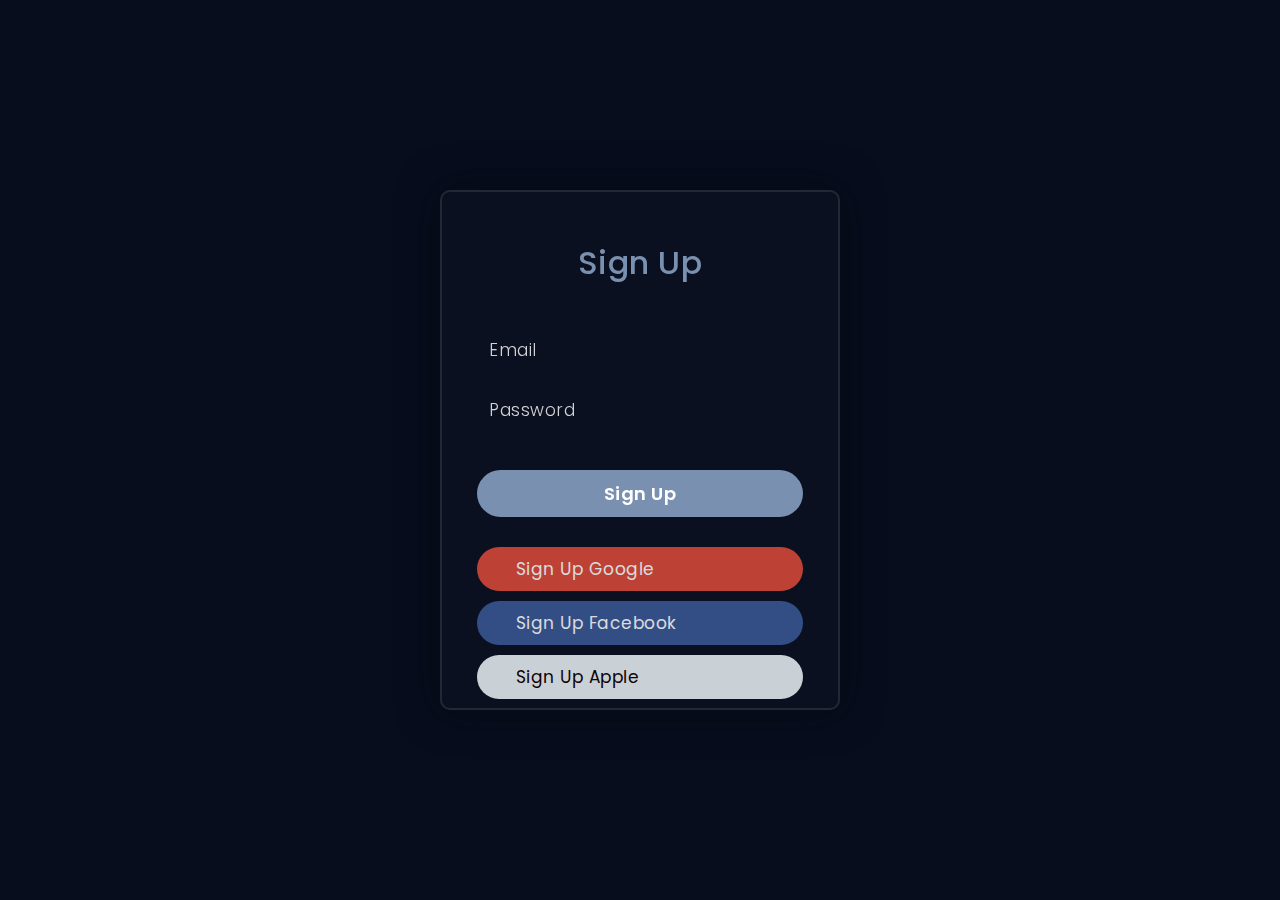
==== .vscode/Signup.html @ f4711d6f "#sign up" ====
<!DOCTYPE html>
<html lang="en">
<head>
    <title>Sign Up</title>
 
    <link rel="preconnect" href="https://fonts.gstatic.com">
    <link rel="stylesheet" href="https://cdnjs.cloudflare.com/ajax/libs/font-awesome/5.15.4/css/all.min.css">
    <link href="https://fonts.googleapis.com/css2?family=Poppins:wght@300;500;600&display=swap" rel="stylesheet">
    
    <style media="screen">
      *,
*:before,
*:after{
    padding: 0;
    margin: 0;
    box-sizing: border-box;
}
body{
    background-color: #070d1d;
    }

form{
    height: 520px;
    width: 400px;
    background-color: #0a1020;
    position: absolute;
    transform: translate(-50%,-50%);
    top: 50%;
    left: 50%;
    border-radius: 10px;
    backdrop-filter: blur(10px);
    border: 2px solid rgba(255,255,255,0.1);
    box-shadow: 0 0 40px rgba(8,7,16,0.6);
    padding: 50px 35px;
}
form *{
    font-family: 'Poppins',sans-serif;
    color: #7990b0;
    letter-spacing: 0.5px;
    outline: none;
    border: none;
}
form h3{
    font-size: 32px;
    font-weight: 500;
    line-height: 42px;
    text-align: center;
}

label{
    display: block;
    margin-top: 30px;
    font-size: 16px;
    font-weight: 500;
}
input{
    display: block;
    height: 50px;
    width: 100%;
    background-color: transparent;
    border-radius: 3px;
    padding: 0 10px;
    margin-top: 8px;
    font-size: 14px;
    font-weight: 300;
}
::placeholder{
    color: #f7f4f4;
}
button{
    margin-top: 30px;
    width: 100%;
    background-color: #7990b0;
    color: #ffffff;
    padding: 10px 0;
    font-size: 18px;
    font-weight: 600;
    border-radius: 30px;
    cursor: pointer;
}
.social{
  margin-top: 30px;
  display: flex;
}
.social div{
  background: rgb(233, 40, 40);
  width: 120px;
  border-radius: 3px;
  padding: 5px 10px 10px 5px;
  background-color: rgba(255,255,255,0.27);
  color: #eaf0fb;
  text-align: center;
}
.social div:hover{
  background-color: rgba(255,255,255,0.47);
}
.social .fb{
  margin-left: 20px;
}
.social i{
  margin-right: 4px;
}

.fb {
    background-color: #3B5998;
    color: white;
  }
  
  .apple {
    background-color: #ecf2f7;
    color: rgb(17, 1, 1);
  }
  
  .google {
    background-color: #dd4b39;
    color: white;
  }
  
  input,
.btn {
  width: 100%;
  padding: 12px;
  border: none;
  border-radius: 30px;
  margin: 5px 0;
  opacity: 0.85;
  display: inline-block;
  font-size: 17px;
  line-height: 20px;
  text-decoration: none;
}

    </style>
</head>
<body>
    <div class="background">
        <div class="shape"></div>
        <div class="shape"></div>
    </div>
    <form>
        <h3>Sign Up</h3><br>
        <br>
        <input type="email" class="email" placeholder="Email" id="email"><br>
        <input type="password" class="pass" placeholder="Password" id="password">

        <button>Sign Up</button>
        <div class="col"><br>
            <a href="#" class="google btn"><i class="fa fa-google fa-fw">
            </i> Sign Up Google
          </a><br>
            <a href="#" class="fb btn">
              <i class="fa fa-facebook fa-fw"></i> Sign Up Facebook
             </a><br>
            <a href="#" class="apple btn">
              <i class="fa fa-apple fa-fw"></i> Sign Up Apple
            </a>
          </div>
    </form>
</body>
</html>
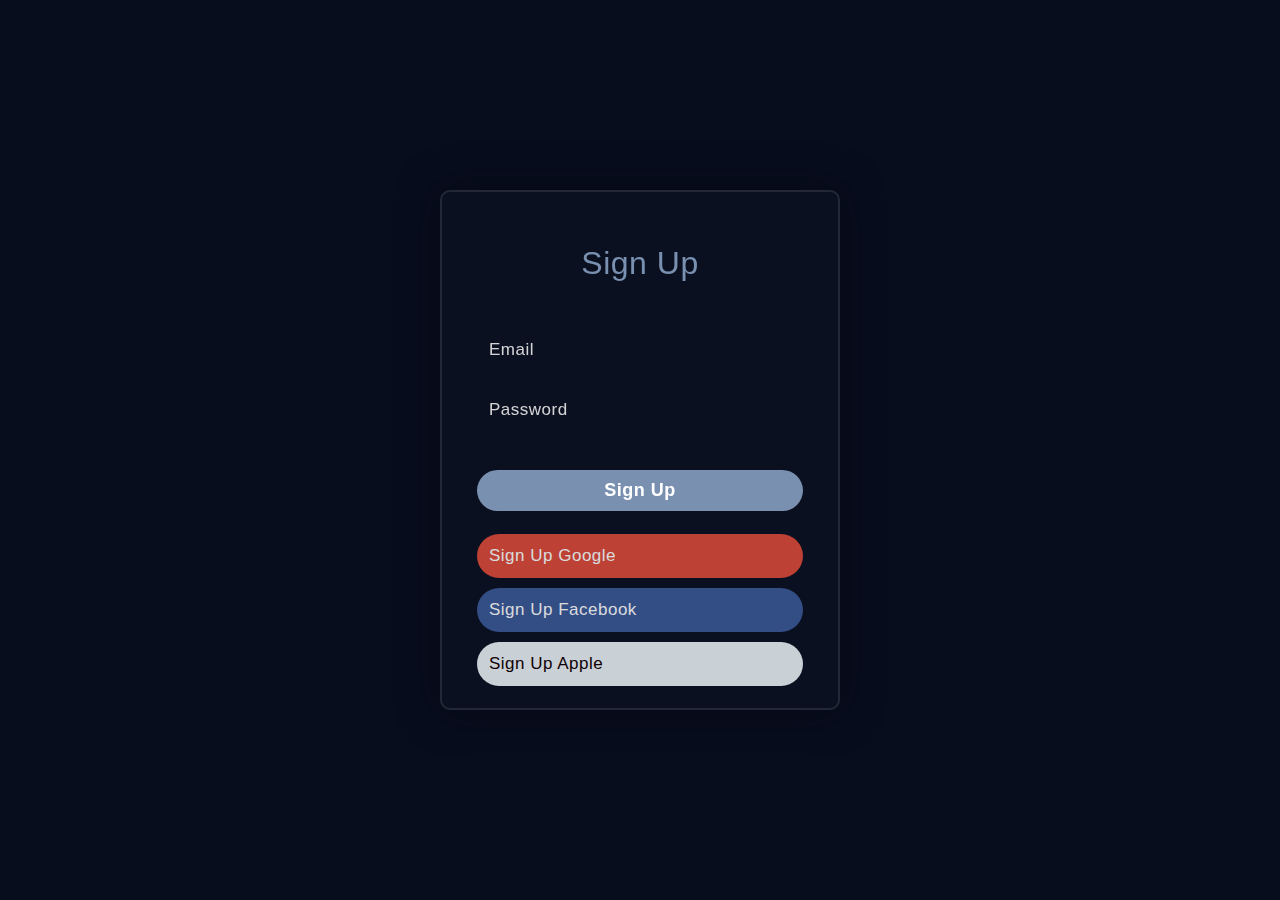
==== commit 3e2d732e: "#signup" ====
--- a/.vscode/Signup.html
+++ b/.vscode/Signup.html
@@ -2,10 +2,6 @@
 <html lang="en">
 <head>
     <title>Sign Up</title>
- 
-    <link rel="preconnect" href="https://fonts.gstatic.com">
-    <link rel="stylesheet" href="https://cdnjs.cloudflare.com/ajax/libs/font-awesome/5.15.4/css/all.min.css">
-    <link href="https://fonts.googleapis.com/css2?family=Poppins:wght@300;500;600&display=swap" rel="stylesheet">
     
     <style media="screen">
       *,
